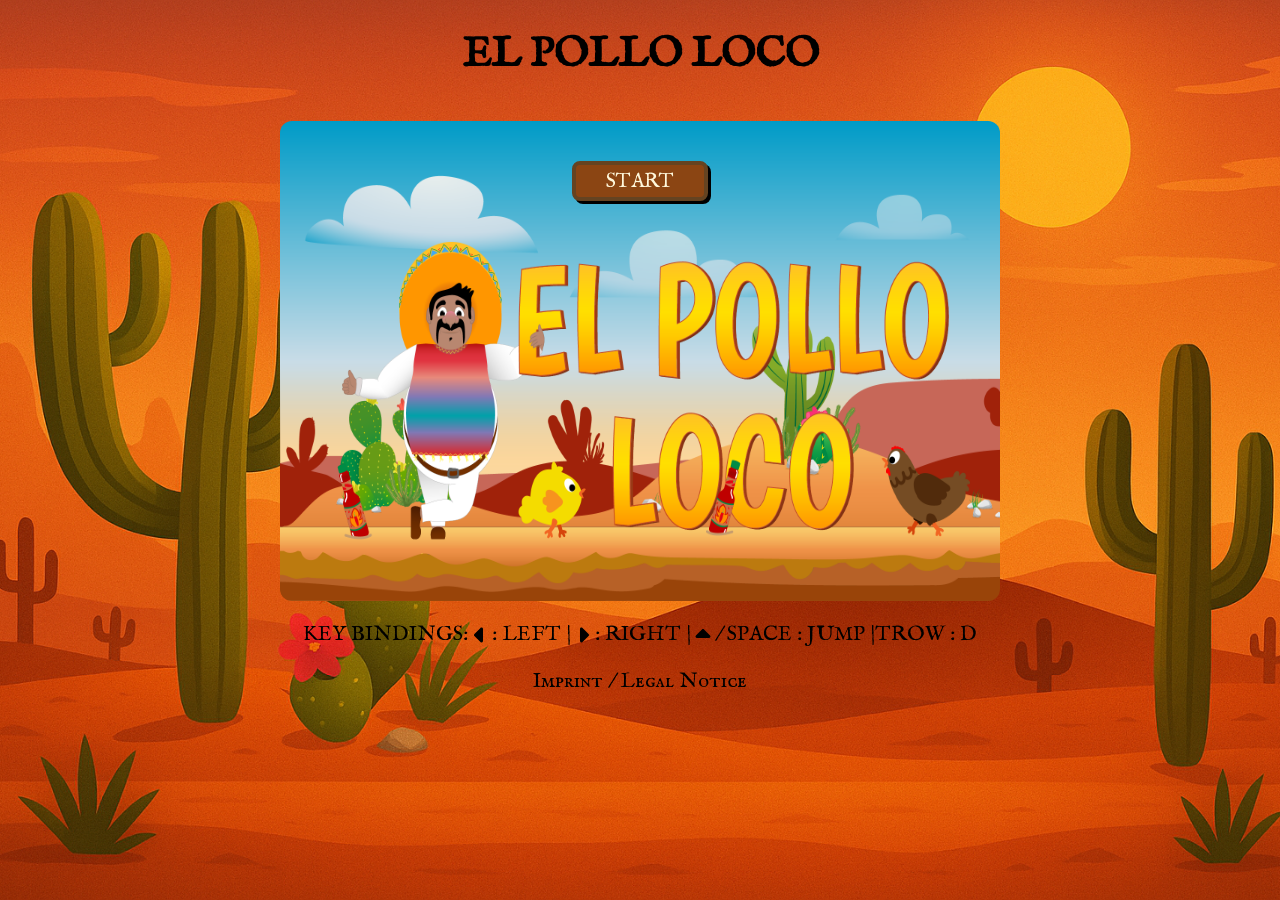
==== index.html @ 71fe4abf "feat: save and load mute state from local storage" ====
<!DOCTYPE html>
<html lang="en">
<head>
    <meta charset="UTF-8">
    <meta name="viewport" content="width=device-width, initial-scale=1.0">
    <title>EL POLLO LOCO</title>
    <link rel="stylesheet" href="./style.css">
    <link rel="stylesheet" href="./fonts.css">
    <script src="./scripts/models/game-sounds.class.js"></script>
    <script src="./scripts/models/drawable-object.class.js"></script>
    <script src="./scripts/models/moveble-object.class.js"></script>
    <script src="./scripts/models/character.class.js"></script>
    <script src="./scripts/models/chicken.class.js"></script>  
    <script src="./scripts/models/cloud.class.js"></script>
    <script src="./scripts/models/background-objects.class.js"></script>
    <script src="./scripts/models/endboss.class.js"></script>
    <script src="./scripts/models/throwable-object.class.js"></script>
    <script src="./scripts/models/status-bar.class.js"></script>
    <script src="./scripts/models/collectable-object.class.js"></script>
    <script src="./scripts/models/world.class.js"></script>
    <script src="./scripts/models/keyboard.class.js"></script> 
    <script src="./scripts/models/level.class.js"></script>
    <script src="./levels/level1.js"></script>
    <script src="./scripts/game.js"></script>
    <link rel="shortcut icon" href="./img/icon/favicon.ico" type="image/x-icon">
</head>
<body onload="getFromLocalStorage()">
    <h1>EL POLLO LOCO</h1>
    <div id="topBtnContent" class="d-none icons setting-botton">
        <img class="d-none" id="unMuteButton" onclick="GameSounds.unMuteGame('')" src="./img/icon/volume-off-solid.svg" alt="volume off">
        <img id="muteButton" onclick="GameSounds.muteGame('')" src="./img/icon/volume-xmark-solid.svg" alt="volume on">
        <img onclick="restartGame()" src="./img/icon/reply-solid.svg" alt="replay">
        <img onclick="displayGamePad()" src="./img/icon/gamepad-solid.svg" alt="gamepad">
    </div>
    <div class="game-contant">
        <div class="button-container" id="contentWrapper">
            <button onclick="startGameBotton()" class="western-button">START</button>
        </div>
        <div id="winLoseContent" class="overlay d-none">
        <div  class="win-lose-content" >
            <div id="winLoseContentImg"><img src="./img/You won, you lost/Game over A.png" alt=""></div>
            <button onclick="restartGame()" class="western-button">PLAY AGAIN</button>
        </div>
    </div>
    </div>
    <div id="gamepadContent" class="keys icons fullscreen-hide">
        <div>
            <img id="btnLeft" src="./img/icon/caret-left-solid.svg" alt="arrow-left">
            <img id="btnRight" src="./img/icon/caret-right-solid.svg" alt="arrow-right">
        </div>
        <div>
            <img id="btnUp" src="./img/icon/caret-up-solid.svg" alt="arrow-up">
            <img id="btnThrow" src="./img/icon/wine-bottle-solid.svg" alt="bottle">
        </div>
    </div>
    <div class="key-info">
        <span>KEY BINDINGS:</span>
        <div>
            <img src="./img/icon/caret-left-solid.svg" alt="arrow-left"><span>: LEFT |</span>
            <img src="./img/icon/caret-right-solid.svg" alt="arrow-right"><span>: RIGHT |</span>
        </div>
        <div>
            <img src="./img/icon/caret-up-solid.svg" alt="arrow-up"> <span>/ SPACE : JUMP |</span> 
            <span>TROW : D</span>
        </div>
    </div>
    <a class="link" target="blank" href="./legal_notice.html">Imprint / Legal Notice</a>
</body>
</html>
---- style.css ----
body{
  margin: 0;
  width: 100%;
  height: 100hv;
  display: flex;
  justify-content: center;
  align-items: center;
  flex-direction: column;
  background-image: url("img/5_background/image.png");
  background-size: cover;
  background-position: center;
  background-repeat: no-repeat;
  background-attachment: fixed;
  position: relative;
  font-family: 'IM Fell English SC';
  font-size: 21px;
  color: black;
}

*{
  padding: 0;
  position: relative;
  box-sizing: border-box;
  text-decoration: none;
  scroll-behavior: smooth;
}

a{
  color: black;
  &:hover{
    text-decoration: underline;
  }
}

canvas{
  background-color: black;
  display: block;
  border-radius: 12px;
}

.overlay{
  height: 100%;
  width: 100%;
  position: absolute;
  top: 0;
  left: 0;
  z-index: 5;
}

.win-lose-content img{
  z-index: 5;
  width: 500px;
  height: 250px;
}

.win-lose-content{
  z-index: 4;
  border-radius: 12px;
  width: 720px;
  height: 480px;
  background-color: rgba(0, 0, 0, 0.2);
  display: flex;
  align-items: center;
  justify-content: center;
  flex-direction: column;
}

.button-container {
  display: flex;
  justify-content: center;
  gap: 20px;
  z-index: 2;
  width: 720px;
  height: 480px;
  background-size: 100% 480px;
  background-image: url("./img/9_intro_outro_screens/start/startscreen_1.png");
  border-radius: 12px;
  
}
  
.western-button {
  height: 40px;
  background-color: #8b4513;
  border: 4px solid #654321;
  border-radius: 8px;
  color: #fff8dc;
  padding: 15px 30px;
  font-size: 20px;
  font-family: 'IM Fell English SC', serif;
  text-transform: uppercase;
  box-shadow: 3px 3px 0 #000;
  cursor: pointer;
  transition: all 0.2s ease-in-out;
  z-index: 5;
  display: flex;
  justify-content: center;
  align-items: center;
  margin-top: 40px;
}

h1{
  margin-bottom: 40px;
}
  
.western-button:hover {
  background: #d2691e;
  transform: scale(1.05);
  z-index: 5;
}

.key-info img{
  width: 24px;
  height: 24px;
  
}

.key-info{
  display: flex;
  align-items: center;
  justify-content: center;
  padding: 20px 0;
  >div{
    display: flex;
    align-items: center;
  }
}

.icons{
  width: 640px;
  z-index: 4;
  display: flex;
  align-items: center;
  justify-content: center;
}

.icons img{
  width: 24px;
  height: 24px;
  border:2px solid black;
  border-radius: 100%;
}

.setting-botton{
  z-index: 3;
  margin-bottom: -40px;
  gap: 12px;
}

.setting-botton:hover{
  cursor: pointer;
}

.keys{
  margin-top: -52px;
  height: 40px;
  justify-content: space-between;
}

.keys img{
  margin-left: 20px;
  margin-right: 20px;
  margin-bottom: 30px;
}

#rotateOverlay {
  display: none;
  position: fixed;
  inset: 0;
  background-color: rgba(0, 0, 0, 0.9);
  color: white;
  font-size: 2em;
  text-align: center;
  padding-top: 40vh;
  z-index: 9999;
}

@media (min-width: 720px) {
  .fullscreen-hide{
    display: none;
  }
}

@media only screen and (max-width: 720px) {
  canvas{
    width: 100%;
  }

  .game-contant{
    width: 100%;
  }

  .button-container{
    width: 100%;
  }

  .icons{
    width: 100%;
  }

  .win-lose-content{
    width: 100%;
  }

  #rotateOverlay{
    display: block;
  }

  .key-info{
    flex-direction: column;
  }
}

@media only screen and (max-height: 480px) {
  canvas{
    height: 100vh;
  }

  canvas{
    width: 100%;
  }

  .button-container{
    height: 100vh;
    margin-top: 0;
  }

  .win-lose-content{
    height: 100vh;
  }

  h1{
    display: none;
  }

  .key-info{
    display: none;
  }

  .link{
    display: none;
  }

  .setting-botton{
    padding-top: 10px;
    margin-bottom: -34px;
  }

  .fullscreen-hide{
    display: flex;
  }

  #rotateOverlay {
    display: block;
  }
}

.d-none{
  display: none;
}
---- fonts.css ----
/* ewert-regular - latin */
/* im-fell-english-sc-regular - latin */
@font-face {
  font-display: swap; /* Check https://developer.mozilla.org/en-US/docs/Web/CSS/@font-face/font-display for other options. */
  font-family: 'IM Fell English SC';
  font-style: normal;
  font-weight: 400;
  src: url('../fonts/im-fell-english-sc-v16-latin-regular.woff2') format('woff2'); /* Chrome 36+, Opera 23+, Firefox 39+, Safari 12+, iOS 10+ */
}
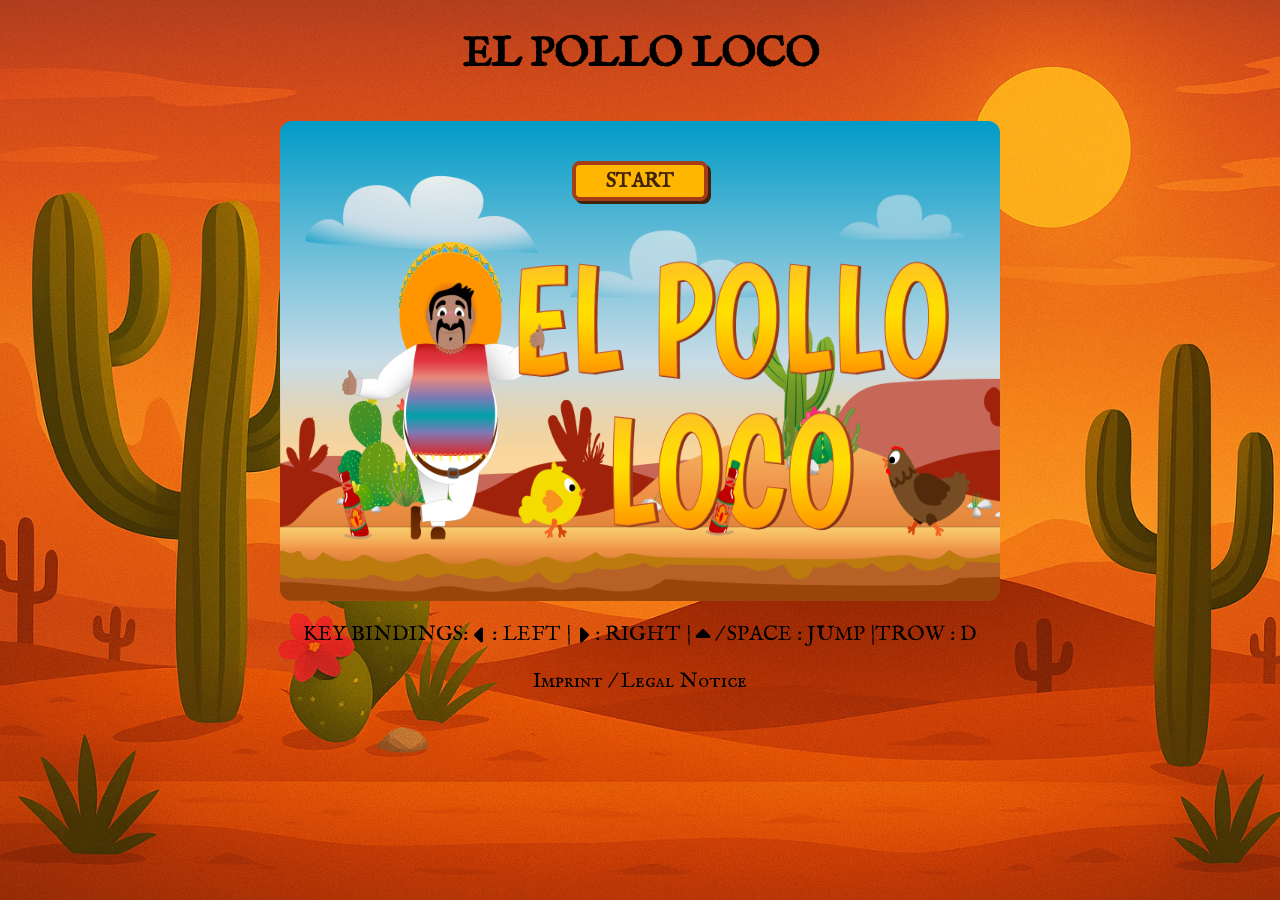
==== commit a5c1c666: "feat: add "Back to Start" button and update button styling" ====
--- a/index.html
+++ b/index.html
@@ -38,8 +38,13 @@
         </div>
         <div id="winLoseContent" class="overlay d-none">
         <div  class="win-lose-content" >
-            <div id="winLoseContentImg"><img src="./img/You won, you lost/Game over A.png" alt=""></div>
-            <button onclick="restartGame()" class="western-button">PLAY AGAIN</button>
+            <div id="winLoseContentImg">
+                <img src="./img/You won, you lost/Game over A.png" alt="">
+            </div>
+            <div class="d-flex">
+                <button onclick="restartGame()" class="western-button">PLAY AGAIN</button>
+                <button onclick="reloadPage()" class="western-button">Back to Start</button>
+            </div>
         </div>
     </div>
     </div>
--- a/style.css
+++ b/style.css
@@ -80,15 +80,16 @@
   
 .western-button {
   height: 40px;
-  background-color: #8b4513;
-  border: 4px solid #654321;
+  background-color: #ffb600;
+  border: 4px solid #a43d18;
   border-radius: 8px;
-  color: #fff8dc;
+  color: #41220a;
   padding: 15px 30px;
   font-size: 20px;
   font-family: 'IM Fell English SC', serif;
+  font-weight: 700;
   text-transform: uppercase;
-  box-shadow: 3px 3px 0 #000;
+  box-shadow: 3px 3px 0 #41220a;
   cursor: pointer;
   transition: all 0.2s ease-in-out;
   z-index: 5;
@@ -103,7 +104,7 @@
 }
   
 .western-button:hover {
-  background: #d2691e;
+  background: #f9cc45;
   transform: scale(1.05);
   z-index: 5;
 }
@@ -174,6 +175,11 @@
   z-index: 9999;
 }
 
+.d-flex{
+  display: flex;
+  gap: 40px;
+}
+
 @media (min-width: 720px) {
   .fullscreen-hide{
     display: none;
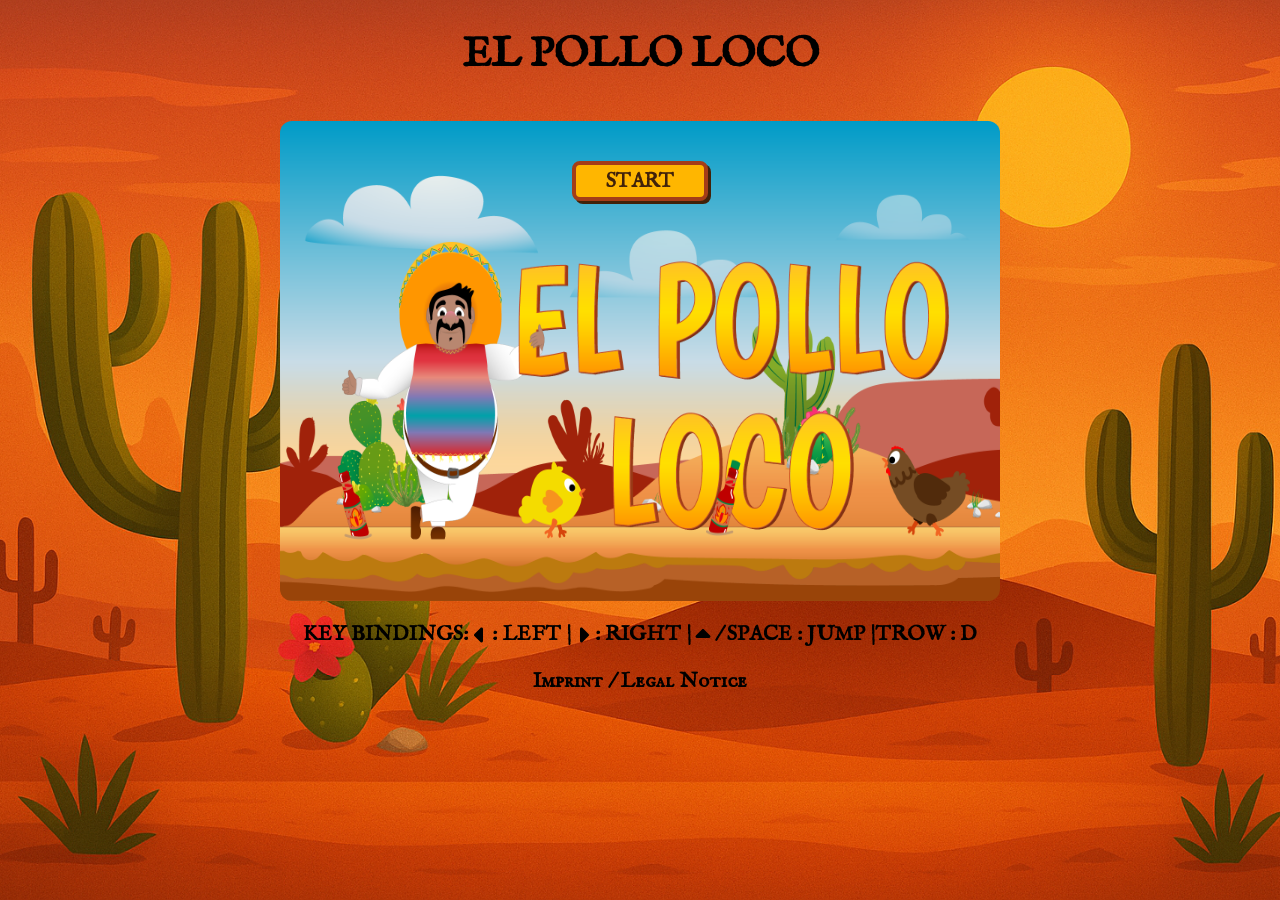
==== commit 2721e407: "feat: increase responsiveness" ====
--- a/index.html
+++ b/index.html
@@ -9,6 +9,7 @@
     <script src="./scripts/models/game-sounds.class.js"></script>
     <script src="./scripts/models/drawable-object.class.js"></script>
     <script src="./scripts/models/moveble-object.class.js"></script>
+    <script src="./scripts/models/character.logic.class.js"></script>
     <script src="./scripts/models/character.class.js"></script>
     <script src="./scripts/models/chicken.class.js"></script>  
     <script src="./scripts/models/cloud.class.js"></script>
@@ -17,6 +18,7 @@
     <script src="./scripts/models/throwable-object.class.js"></script>
     <script src="./scripts/models/status-bar.class.js"></script>
     <script src="./scripts/models/collectable-object.class.js"></script>
+    <script src="./scripts/models/world.logic.class.js"></script>
     <script src="./scripts/models/world.class.js"></script>
     <script src="./scripts/models/keyboard.class.js"></script> 
     <script src="./scripts/models/level.class.js"></script>
@@ -24,31 +26,31 @@
     <script src="./scripts/game.js"></script>
     <link rel="shortcut icon" href="./img/icon/favicon.ico" type="image/x-icon">
 </head>
-<body onload="getFromLocalStorage()">
+<body>
     <h1>EL POLLO LOCO</h1>
     <div id="topBtnContent" class="d-none icons setting-botton">
         <img class="d-none" id="unMuteButton" onclick="GameSounds.unMuteGame('')" src="./img/icon/volume-off-solid.svg" alt="volume off">
         <img id="muteButton" onclick="GameSounds.muteGame('')" src="./img/icon/volume-xmark-solid.svg" alt="volume on">
         <img onclick="restartGame()" src="./img/icon/reply-solid.svg" alt="replay">
-        <img onclick="displayGamePad()" src="./img/icon/gamepad-solid.svg" alt="gamepad">
+        <img class="game-pad" onclick="displayGamePad()" src="./img/icon/gamepad-solid.svg" alt="gamepad">
     </div>
     <div class="game-contant">
         <div class="button-container" id="contentWrapper">
             <button onclick="startGameBotton()" class="western-button">START</button>
         </div>
         <div id="winLoseContent" class="overlay d-none">
-        <div  class="win-lose-content" >
-            <div id="winLoseContentImg">
-                <img src="./img/You won, you lost/Game over A.png" alt="">
-            </div>
-            <div class="d-flex">
-                <button onclick="restartGame()" class="western-button">PLAY AGAIN</button>
-                <button onclick="reloadPage()" class="western-button">Back to Start</button>
+            <div  class="win-lose-content" >
+                <div id="winLoseContentImg">
+                    <img src="./img/You won, you lost/Game over A.png" alt="">
+                </div>
+                <div class="d-flex">
+                    <button onclick="restartGame()" class="western-button">PLAY AGAIN</button>
+                    <button onclick="reloadPage()" class="western-button">Back to Start</button>
+                </div>
             </div>
         </div>
     </div>
-    </div>
-    <div id="gamepadContent" class="keys icons fullscreen-hide">
+    <div id="gamepadContent" class="keys icons fullscreen-hide d-none">
         <div>
             <img id="btnLeft" src="./img/icon/caret-left-solid.svg" alt="arrow-left">
             <img id="btnRight" src="./img/icon/caret-right-solid.svg" alt="arrow-right">
@@ -69,6 +71,9 @@
             <span>TROW : D</span>
         </div>
     </div>
+    <div id="rotateOverlay">
+        <span>Please rotate your device</span>
+    </div>
     <a class="link" target="blank" href="./legal_notice.html">Imprint / Legal Notice</a>
 </body>
 </html>
--- a/style.css
+++ b/style.css
@@ -14,7 +14,9 @@
   position: relative;
   font-family: 'IM Fell English SC';
   font-size: 21px;
+  font-weight: 600;
   color: black;
+  text-align: center;
 }
 
 *{
@@ -69,13 +71,11 @@
   display: flex;
   justify-content: center;
   gap: 20px;
-  z-index: 2;
   width: 720px;
   height: 480px;
-  background-size: 100% 480px;
+  background-size: 100% 100%;
   background-image: url("./img/9_intro_outro_screens/start/startscreen_1.png");
   border-radius: 12px;
-  
 }
   
 .western-button {
@@ -101,6 +101,7 @@
 
 h1{
   margin-bottom: 40px;
+  text-align: center;
 }
   
 .western-button:hover {
@@ -160,19 +161,18 @@
 .keys img{
   margin-left: 20px;
   margin-right: 20px;
-  margin-bottom: 30px;
+  width: 50px;
+  height: 50px;
 }
 
 #rotateOverlay {
   display: none;
-  position: fixed;
-  inset: 0;
+  width: 100%;
+  height: 40vh;
   background-color: rgba(0, 0, 0, 0.9);
   color: white;
   font-size: 2em;
-  text-align: center;
-  padding-top: 40vh;
-  z-index: 9999;
+  z-index: 7;
 }
 
 .d-flex{
@@ -186,6 +186,27 @@
   }
 }
 
+@media (max-width: 720px) and (min-height: 480px) {
+  #rotateOverlay {
+    display: flex;
+    justify-content: center;
+    align-items: center;
+    text-align: center;
+  }
+
+  .game-contant{
+    display: none;
+  }
+
+  #gamepadContent{
+    display: none;
+  }
+
+  #topBtnContent{
+    display: none;
+  }
+}
+
 @media only screen and (max-width: 720px) {
   canvas{
     width: 100%;
@@ -205,10 +226,6 @@
 
   .win-lose-content{
     width: 100%;
-  }
-
-  #rotateOverlay{
-    display: block;
   }
 
   .key-info{
@@ -255,8 +272,8 @@
     display: flex;
   }
 
-  #rotateOverlay {
-    display: block;
+  .game-pad{
+    display: none;
   }
 }
 
